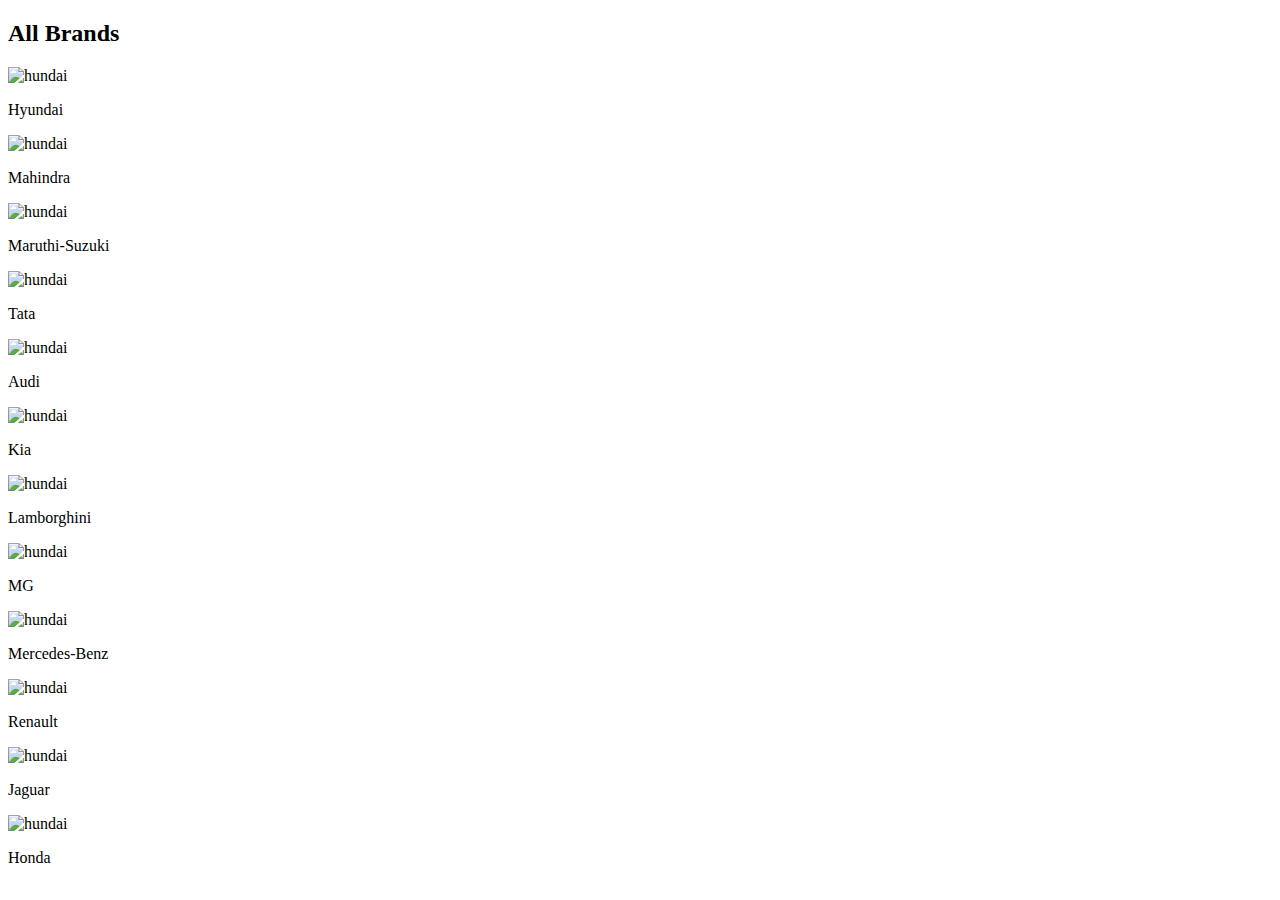
==== index.html @ c4c41a09 "index file" ====
<!DOCTYPE html>
<html lang="en">
<head>
    <meta charset="UTF-8">
    <meta name="viewport" content="width=device-width, initial-scale=1.0">
    <title>CARWALE</title>
    <link rel="stylesheet" href="style.css">
    <link href="https://cdn.jsdelivr.net/npm/bootstrap@5.0.2/dist/css/bootstrap.min.css" rel="stylesheet" integrity="sha384-EVSTQN3/azprG1Anm3QDgpJLIm9Nao0Yz1ztcQTwFspd3yD65VohhpuuCOmLASjC" crossorigin="anonymous">
</head>
<body>
    <h2>All Brands</h2>
    <div class="container">
        <div class="row">
            <div class="col"><img src="IMAGE/hyundai.jpg" alt="hundai" width="150px"><br><p>Hyundai</p></div>
            <div class="col"><img src="IMAGE/mahindra.jpg" alt="hundai" width="150px"><br><p>Mahindra</p></div>
            <div class="col"><img src="IMAGE/maruti-suzuki1647009823420.jpg" alt="hundai" width="150px"><br><p>Maruthi-Suzuki</p></div>
            <div class="col"><img src="IMAGE/tata.jpg" alt="hundai" width="150px"><br><p>Tata</p></div>
            <div class="col"><img src="IMAGE/audi.jpg" alt="hundai" width="150px"><br><p>Audi</p></div>
            <div class="col"><img src="IMAGE/kia.jpg" alt="hundai" width="150px"><br><p>Kia</p></div>
        </div>
        <div class="row">
            <div class="col"><img src="IMAGE/lamborghini.jpg" alt="hundai" width="150px"><br><p>Lamborghini</p></div>
            <div class="col"><img src="IMAGE/mg.jpg" alt="hundai" width="150px"><br><p>MG</p></div>
            <div class="col"><img src="IMAGE/mercedes-benz.jpg" alt="hundai" width="150px"><br><p>Mercedes-Benz</p></div>
            <div class="col"><img src="IMAGE/renault.jpg" alt="hundai" width="150px"><br><p>Renault</p></div>
            <div class="col"><img src="IMAGE/jaguar.jpg" alt="hundai" width="150px"><br><p>Jaguar</p></div>
            <div class="col"><img src="IMAGE/honda.jpg" alt="hundai" width="150px"><br><p>Honda</p></div>
        </div>
    </div>

    <!-- <div class="container">
        <div class="box"><img src=IMAGE/hyundai.jpg> </div>
        <div class="box">2</div>
        <div class="box">3</div>
        <div class="box">4</div>
        <div class="box">5</div>
        <div class="box">6</div>
    </div><br>
    <div class="container">
        <div class="box">1</div>
        <div class="box">2</div>
        <div class="box">3</div>
        <div class="box">4</div>
        <div class="box">5</div>
        <div class="box">6</div>
    </div> -->
    <script src="https://cdn.jsdelivr.net/npm/bootstrap@5.3.1/dist/js/bootstrap.bundle.min.js" integrity="sha384-HwwvtgBNo3bZJJLYd8oVXjrBZt8cqVSpeBNS5n7C8IVInixGAoxmnlMuBnhbgrkm" crossorigin="anonymous"></script>
</body>

</html>
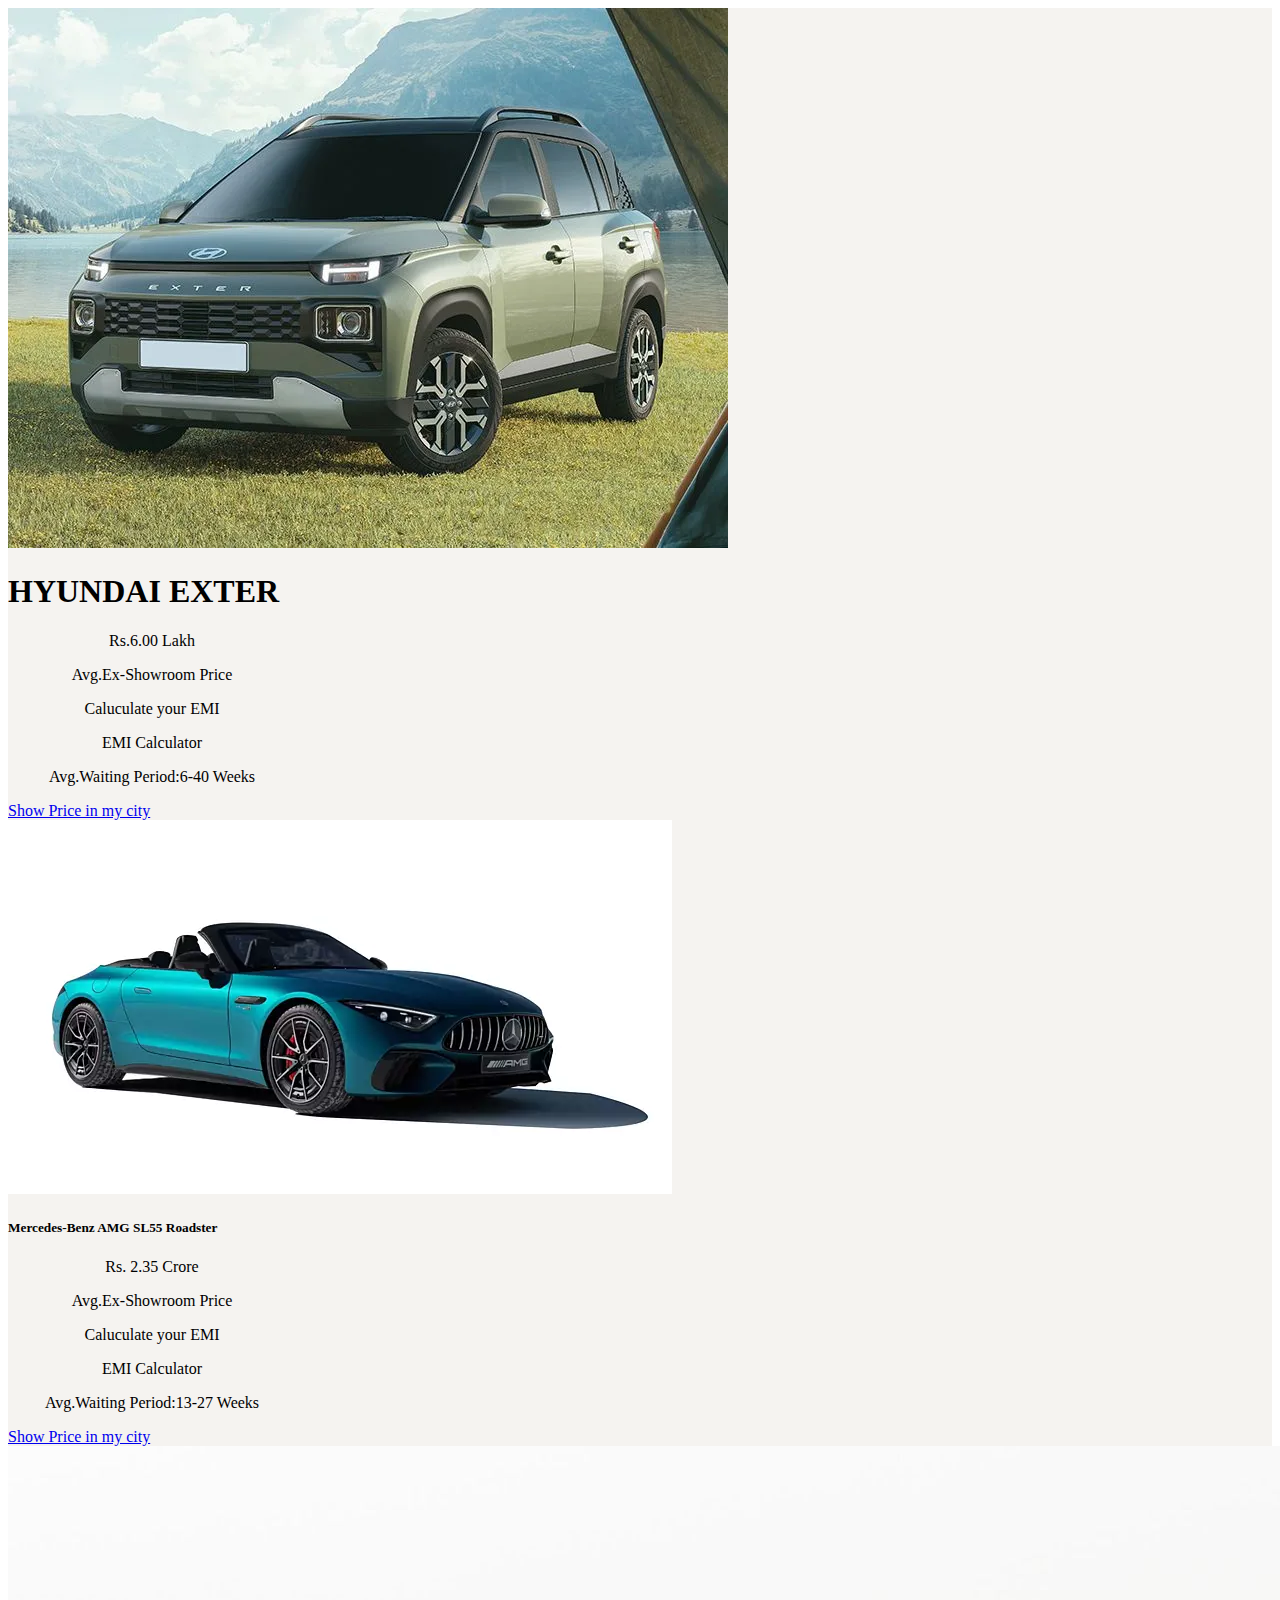
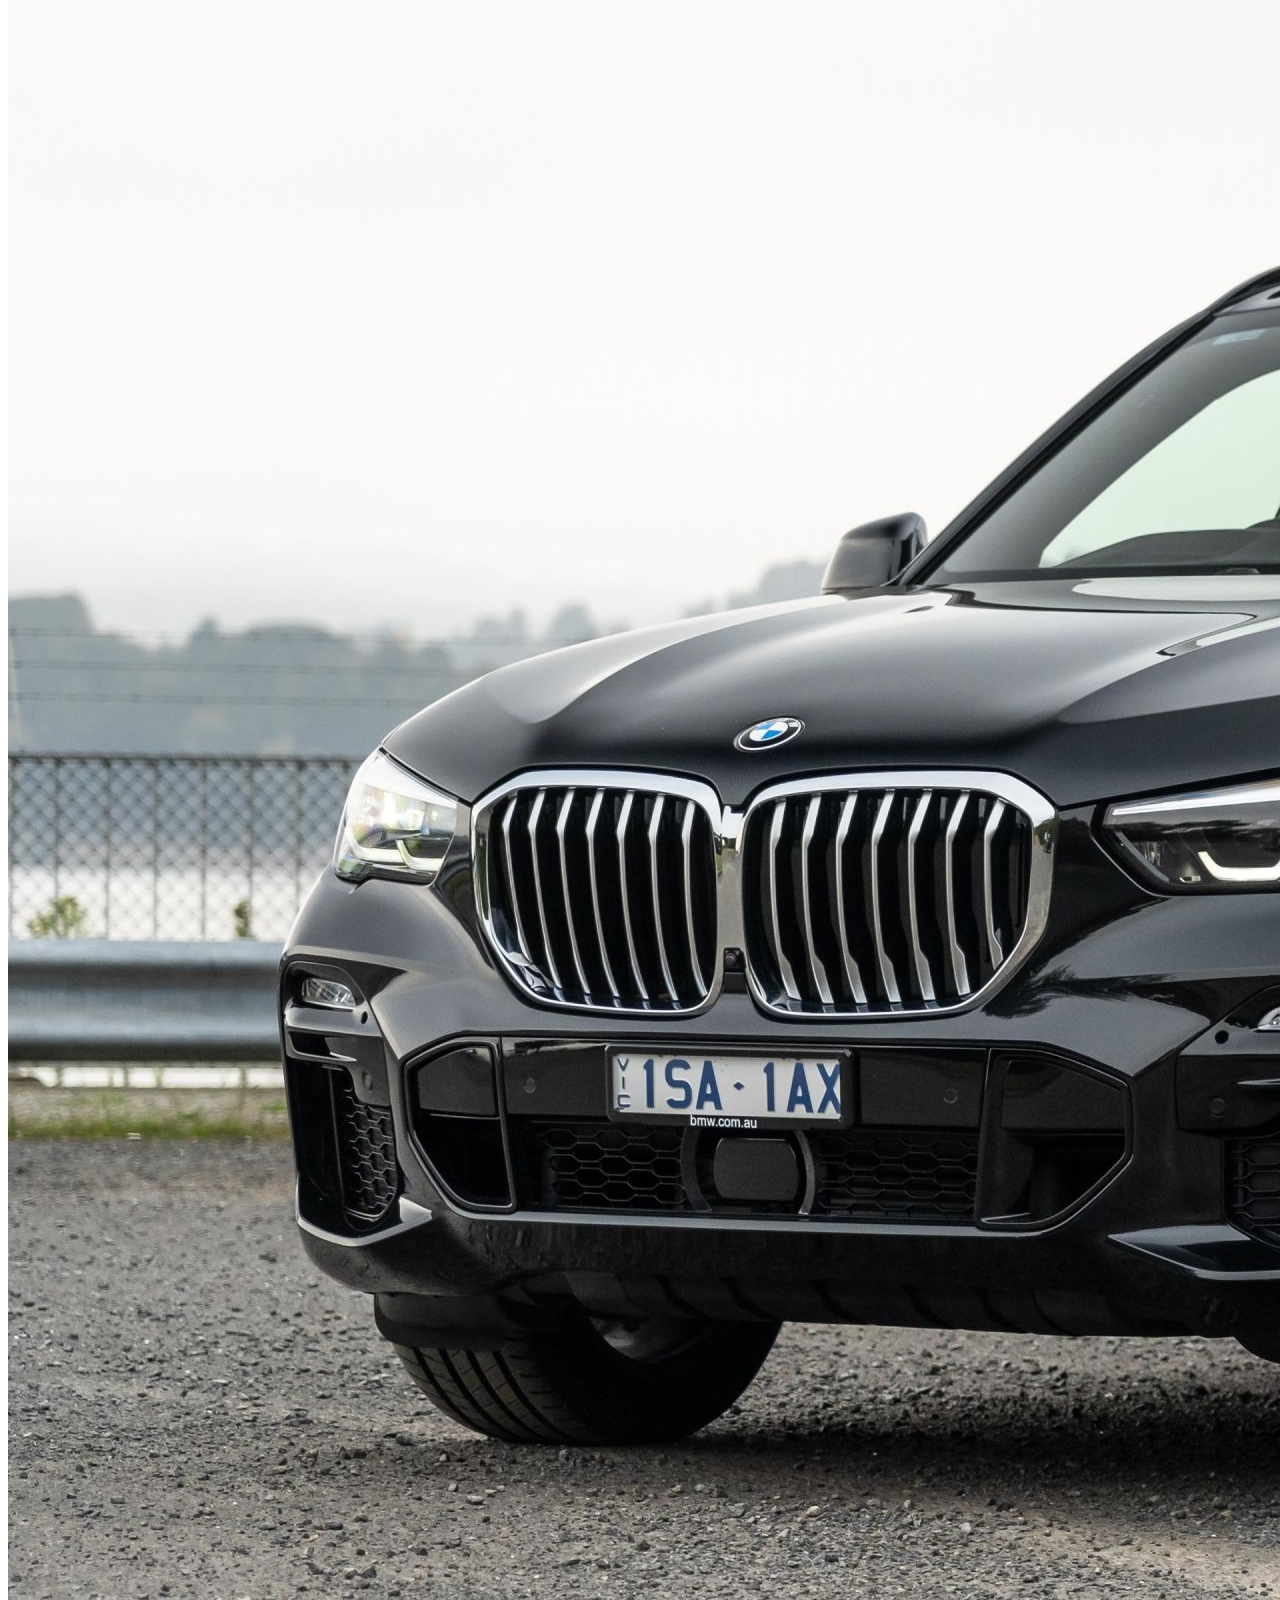
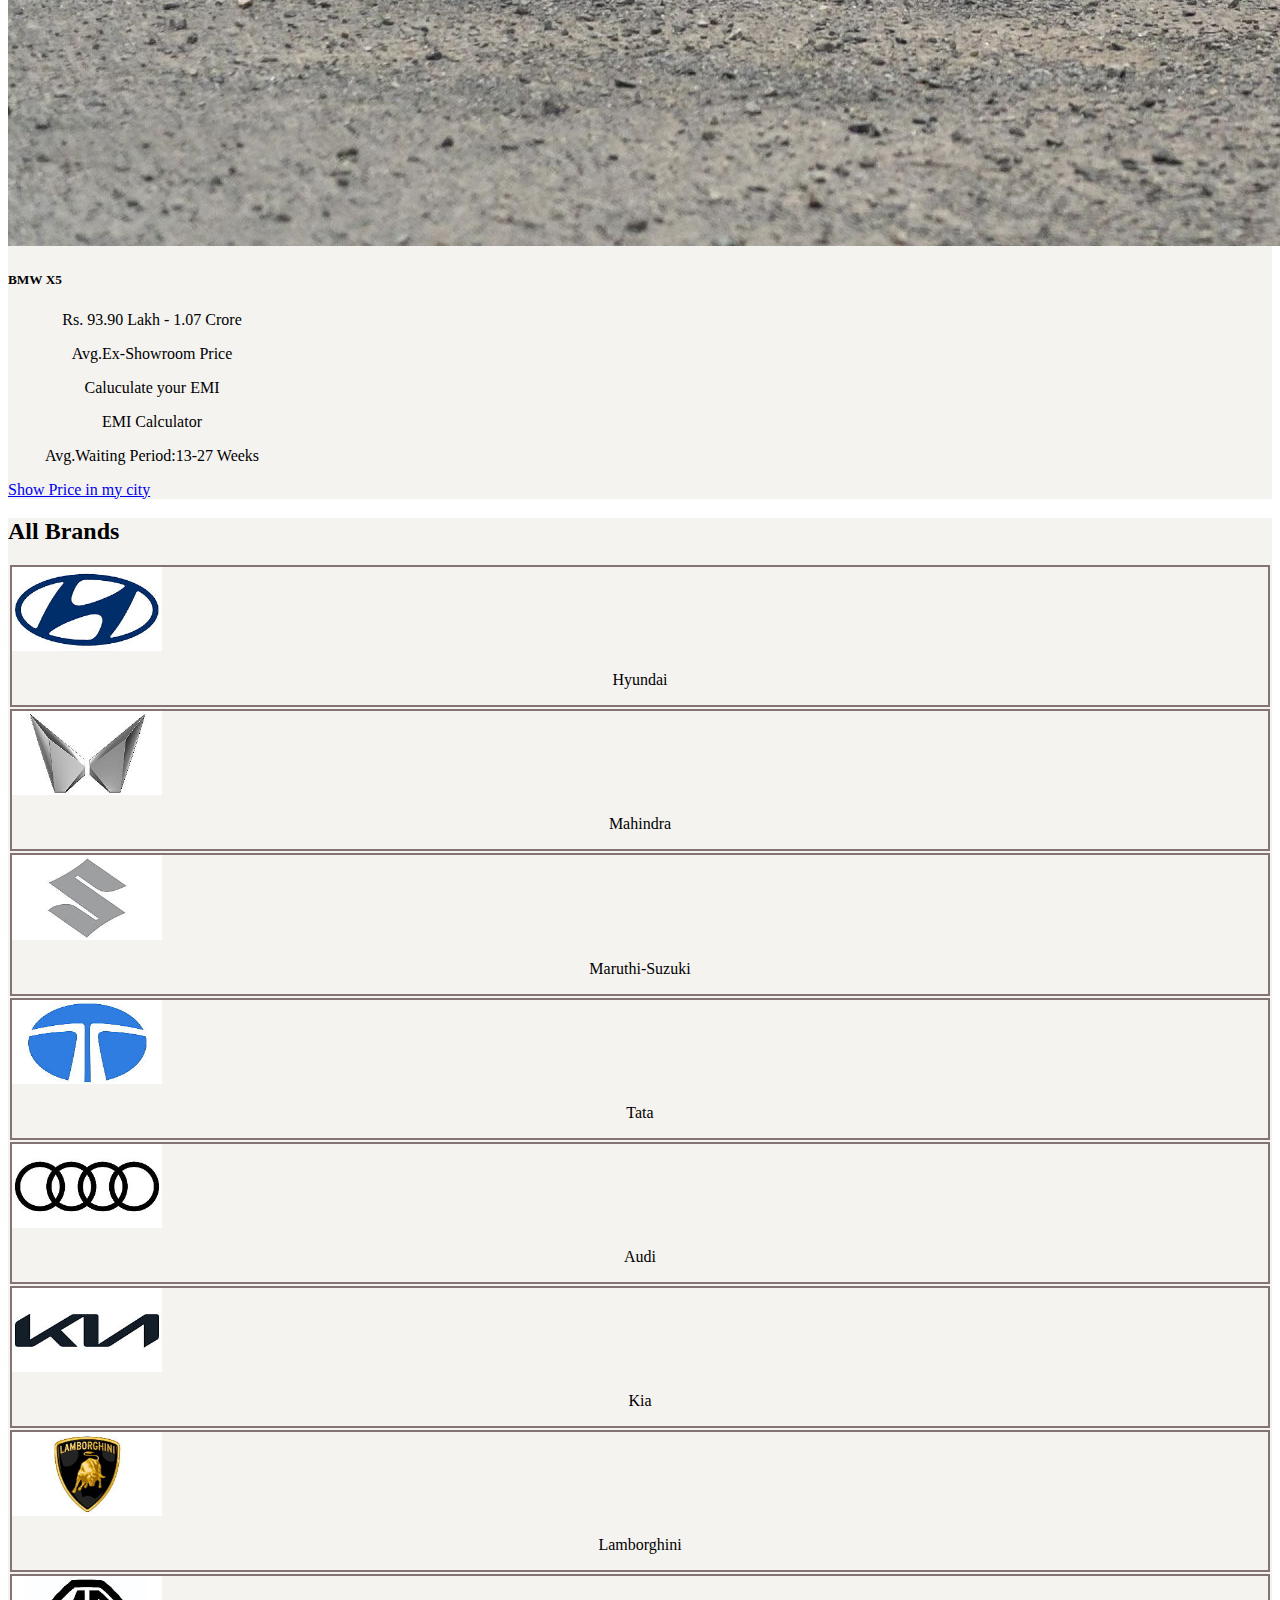
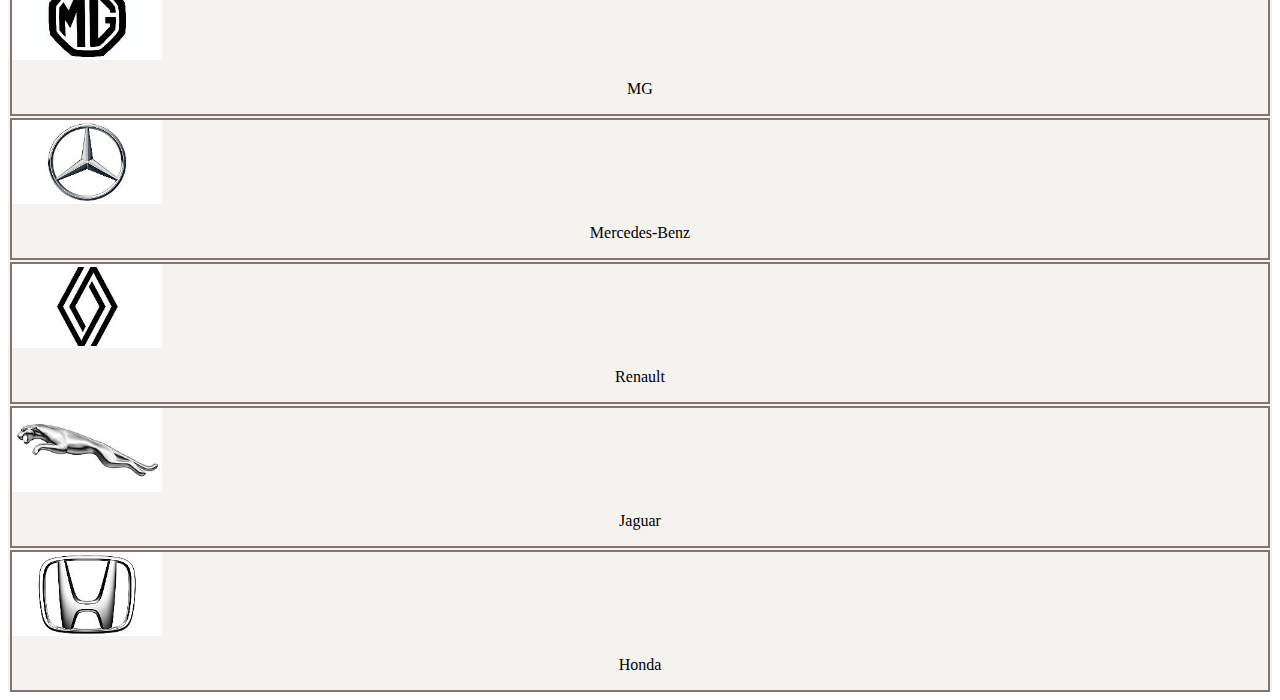
==== commit 595ffc1e: "added features cars section" ====
--- a/index.html
+++ b/index.html
@@ -8,42 +8,87 @@
     <link href="https://cdn.jsdelivr.net/npm/bootstrap@5.0.2/dist/css/bootstrap.min.css" rel="stylesheet" integrity="sha384-EVSTQN3/azprG1Anm3QDgpJLIm9Nao0Yz1ztcQTwFspd3yD65VohhpuuCOmLASjC" crossorigin="anonymous">
 </head>
 <body>
-    <h2>All Brands</h2>
-    <div class="container">
-        <div class="row">
-            <div class="col"><img src="IMAGE/hyundai.jpg" alt="hundai" width="150px"><br><p>Hyundai</p></div>
-            <div class="col"><img src="IMAGE/mahindra.jpg" alt="hundai" width="150px"><br><p>Mahindra</p></div>
-            <div class="col"><img src="IMAGE/maruti-suzuki1647009823420.jpg" alt="hundai" width="150px"><br><p>Maruthi-Suzuki</p></div>
-            <div class="col"><img src="IMAGE/tata.jpg" alt="hundai" width="150px"><br><p>Tata</p></div>
-            <div class="col"><img src="IMAGE/audi.jpg" alt="hundai" width="150px"><br><p>Audi</p></div>
-            <div class="col"><img src="IMAGE/kia.jpg" alt="hundai" width="150px"><br><p>Kia</p></div>
+    
+    <!-- Featured Cars starts ---------------------------------------->
+    <section class="page-section">
+        <div class="container">
+            <div class="row">
+                <div class="col-md-4">
+                    <div class="card" style="width: 18rem;">
+                        <img src="images/featured-cars/hyunadi.webp" class="card-img-top" alt="...">
+                        <div class="card-body">
+                        <h1 class="HYUNDAI EXTER">HYUNDAI EXTER</h1>
+                        <p class="Rs.6.00 Lakh">Rs.6.00 Lakh</p>
+                        <p class="Avg.Ex-Showroom price">Avg.Ex-Showroom Price</p>
+                        <p class="Calculate Your EMI">Caluculate your EMI</p>
+                        <p class="EMI Calculator">EMI Calculator</p>
+                        <p class="Avg.Waiting Period:6-40 Weeks">Avg.Waiting Period:6-40 Weeks</p>
+                        <a href="#" class="btn btn-primary">Show Price in my city</a>
+                        </div>
+                    </div>
+                </div>
+                <div class="col-md-4">
+                    <div class="card" style="width: 18rem;">
+                        <img src="images/featured-cars/benz.webp" class="card-img-top" alt="...">
+                        <div class="card-body">
+                        <h5 class="Mercedes-Benz AMG SL55 Roadster">Mercedes-Benz AMG SL55 Roadster</h5>
+                        <p class="Rs. 2.35 Crore">Rs. 2.35 Crore</p>
+                        <p class="Avg.Ex-Showrooom Price">Avg.Ex-Showroom Price</p>
+                        <p class="Calculate Your EMI">Caluculate your EMI</p>
+                        <p class="EMI Calculator">EMI Calculator</p>
+                        <p class="Avg.Waiting Period:13-27 Weeks">Avg.Waiting Period:13-27 Weeks</p>
+                        <a href="#" class="btn btn-primary">Show Price in my city</a>
+                        </div>
+                    </div>
+                </div>
+                <div class="col-md-4">
+                    <div class="card" style="width: 18rem;">
+                        <img src="images/featured-cars/BMW.jpg" class="card-img-top" alt="...">
+                        <div class="card-body">
+                        <h5 class="BMW X5">BMW X5</h5>
+                        <p class="Rs. 93.90 Lakh - 1.07 Crore">Rs. 93.90 Lakh - 1.07 Crore</p>
+                        <p class="Avg.Ex-Showrooom Price">Avg.Ex-Showroom Price</p>
+                        <p class="Calculate Your EMI">Caluculate your EMI</p>
+                        <p class="EMI Calculator">EMI Calculator</p>
+                        <p class="Avg.Waiting Period:13-27 Weeks">Avg.Waiting Period:13-27 Weeks</p>
+                        <a href="#" class="btn btn-primary">Show Price in my city</a>
+                        </div>
+                    </div>
+                </div>
+            </div>
         </div>
-        <div class="row">
-            <div class="col"><img src="IMAGE/lamborghini.jpg" alt="hundai" width="150px"><br><p>Lamborghini</p></div>
-            <div class="col"><img src="IMAGE/mg.jpg" alt="hundai" width="150px"><br><p>MG</p></div>
-            <div class="col"><img src="IMAGE/mercedes-benz.jpg" alt="hundai" width="150px"><br><p>Mercedes-Benz</p></div>
-            <div class="col"><img src="IMAGE/renault.jpg" alt="hundai" width="150px"><br><p>Renault</p></div>
-            <div class="col"><img src="IMAGE/jaguar.jpg" alt="hundai" width="150px"><br><p>Jaguar</p></div>
-            <div class="col"><img src="IMAGE/honda.jpg" alt="hundai" width="150px"><br><p>Honda</p></div>
+    </section>
+    <!-- Featured Cars end ---------------------------------------->
+
+    <!--All brands section  starts ------------------------------->
+    <section class="page-section">
+        
+        <div class="container">
+            <div class="section-title">
+                <h2>All Brands</h2>
+            </div>
+
+            <div class="row">
+                <div class="col"><img src="images/hyundai.jpg" alt="hundai" width="150px"><br><p>Hyundai</p></div>
+                <div class="col"><img src="images/mahindra.jpg" alt="hundai" width="150px"><br><p>Mahindra</p></div>
+                <div class="col"><img src="images/maruti-suzuki1647009823420.jpg" alt="hundai" width="150px"><br><p>Maruthi-Suzuki</p></div>
+                <div class="col"><img src="images/tata.jpg" alt="hundai" width="150px"><br><p>Tata</p></div>
+                <div class="col"><img src="images/audi.jpg" alt="hundai" width="150px"><br><p>Audi</p></div>
+                <div class="col"><img src="images/kia.jpg" alt="hundai" width="150px"><br><p>Kia</p></div>
+            </div>
+            <div class="row">
+                <div class="col"><img src="images/lamborghini.jpg" alt="hundai" width="150px"><br><p>Lamborghini</p></div>
+                <div class="col"><img src="images/mg.jpg" alt="hundai" width="150px"><br><p>MG</p></div>
+                <div class="col"><img src="images/mercedes-benz.jpg" alt="hundai" width="150px"><br><p>Mercedes-Benz</p></div>
+                <div class="col"><img src="images/renault.jpg" alt="hundai" width="150px"><br><p>Renault</p></div>
+                <div class="col"><img src="images/jaguar.jpg" alt="hundai" width="150px"><br><p>Jaguar</p></div>
+                <div class="col"><img src="images/honda.jpg" alt="hundai" width="150px"><br><p>Honda</p></div>
+            </div>
         </div>
-    </div>
+    </section>
+    <!--All brands section end ------------------------------->
 
-    <!-- <div class="container">
-        <div class="box"><img src=IMAGE/hyundai.jpg> </div>
-        <div class="box">2</div>
-        <div class="box">3</div>
-        <div class="box">4</div>
-        <div class="box">5</div>
-        <div class="box">6</div>
-    </div><br>
-    <div class="container">
-        <div class="box">1</div>
-        <div class="box">2</div>
-        <div class="box">3</div>
-        <div class="box">4</div>
-        <div class="box">5</div>
-        <div class="box">6</div>
-    </div> -->
+    
     <script src="https://cdn.jsdelivr.net/npm/bootstrap@5.3.1/dist/js/bootstrap.bundle.min.js" integrity="sha384-HwwvtgBNo3bZJJLYd8oVXjrBZt8cqVSpeBNS5n7C8IVInixGAoxmnlMuBnhbgrkm" crossorigin="anonymous"></script>
 </body>
 
--- a/style.css
+++ b/style.css
@@ -0,0 +1,31 @@
+
+/* .box{
+  width: 10%;
+  height: 10px;
+  background: rgb(235, 235, 235);
+  margin: 1px;
+  box-sizing: border-box;
+  font-size: 50px;
+  padding: 100px;
+} */
+/* add responsive media queries */
+@media screen and (max-width: 1200px) {
+  .box{
+    width: 40%;
+  } 
+}
+@media screen and (max-width: 600px) {
+  .box{
+    width: 90%;
+  } 
+}
+.col{
+  margin: 2px;
+  border: 2px solid rgb(131, 115, 115);
+}
+.container{
+  background-color: rgb(245, 243, 240);
+}
+p{
+  text-align: center;
+}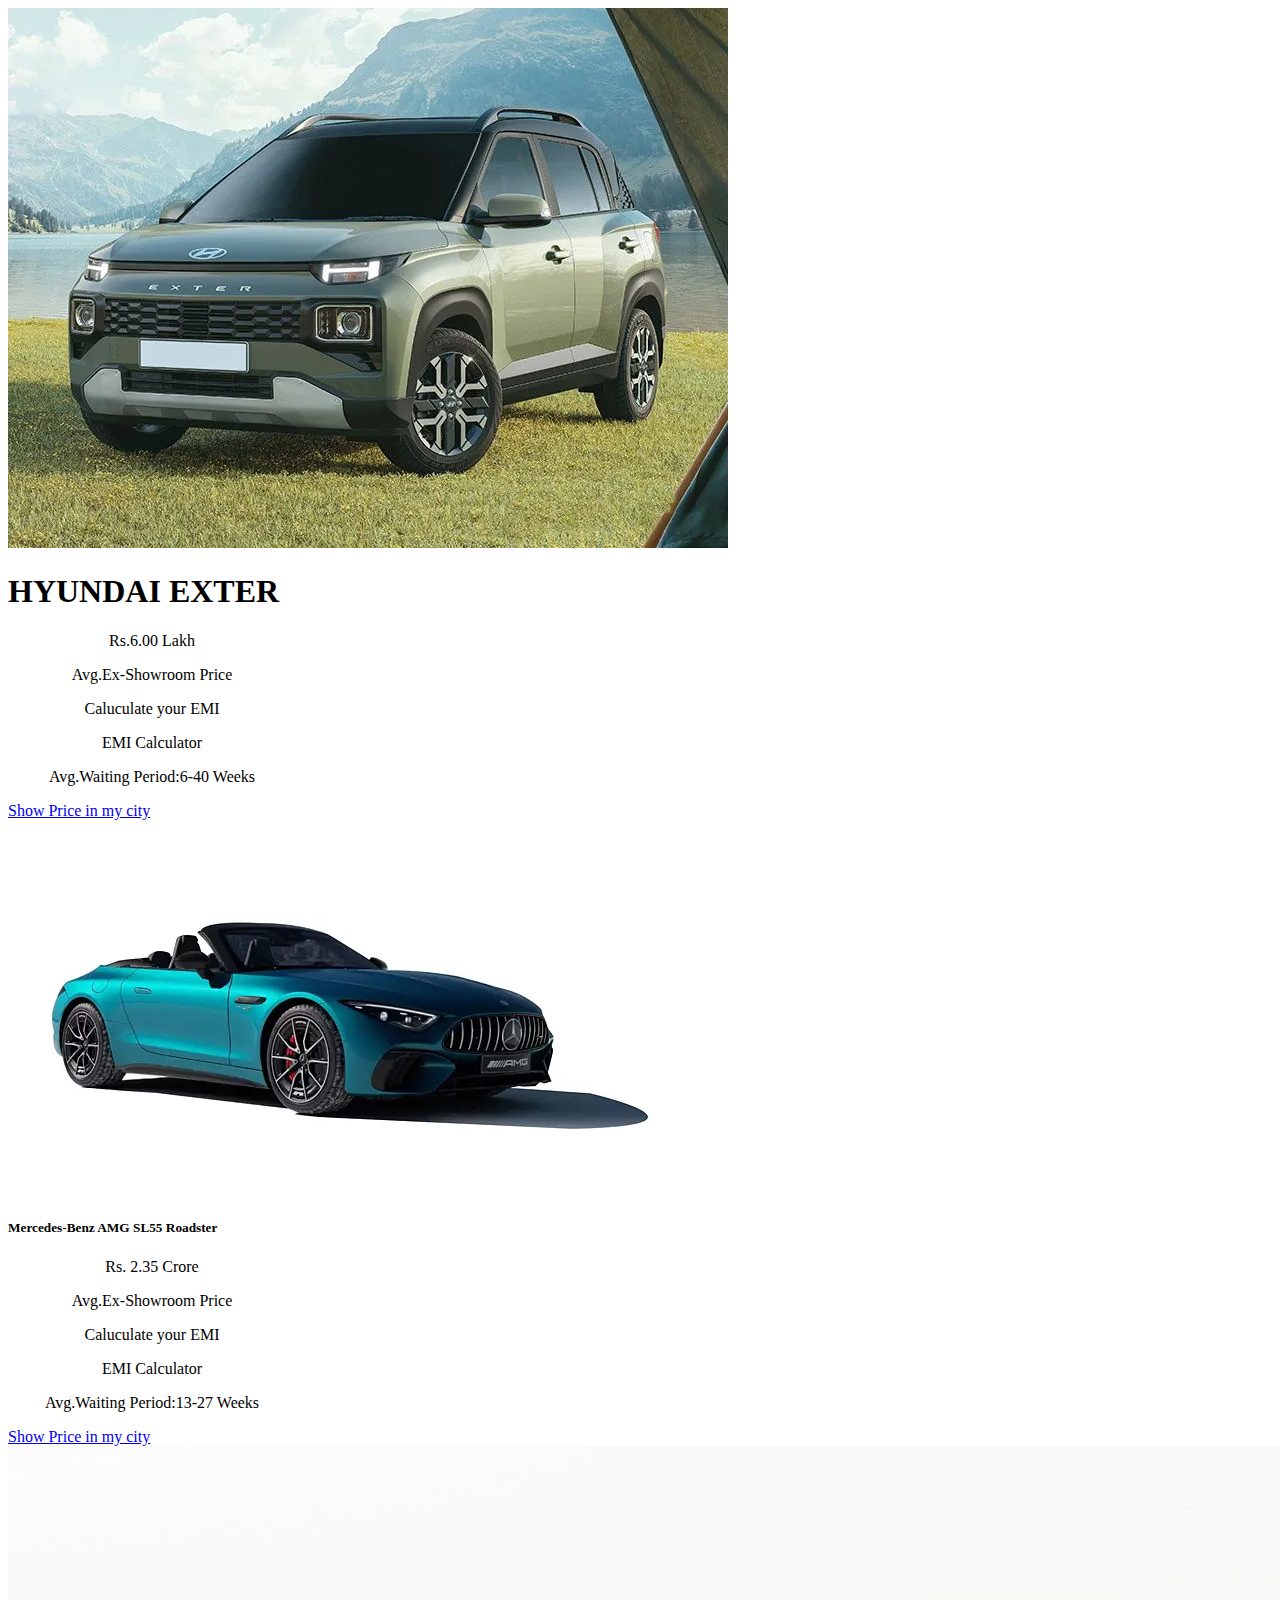
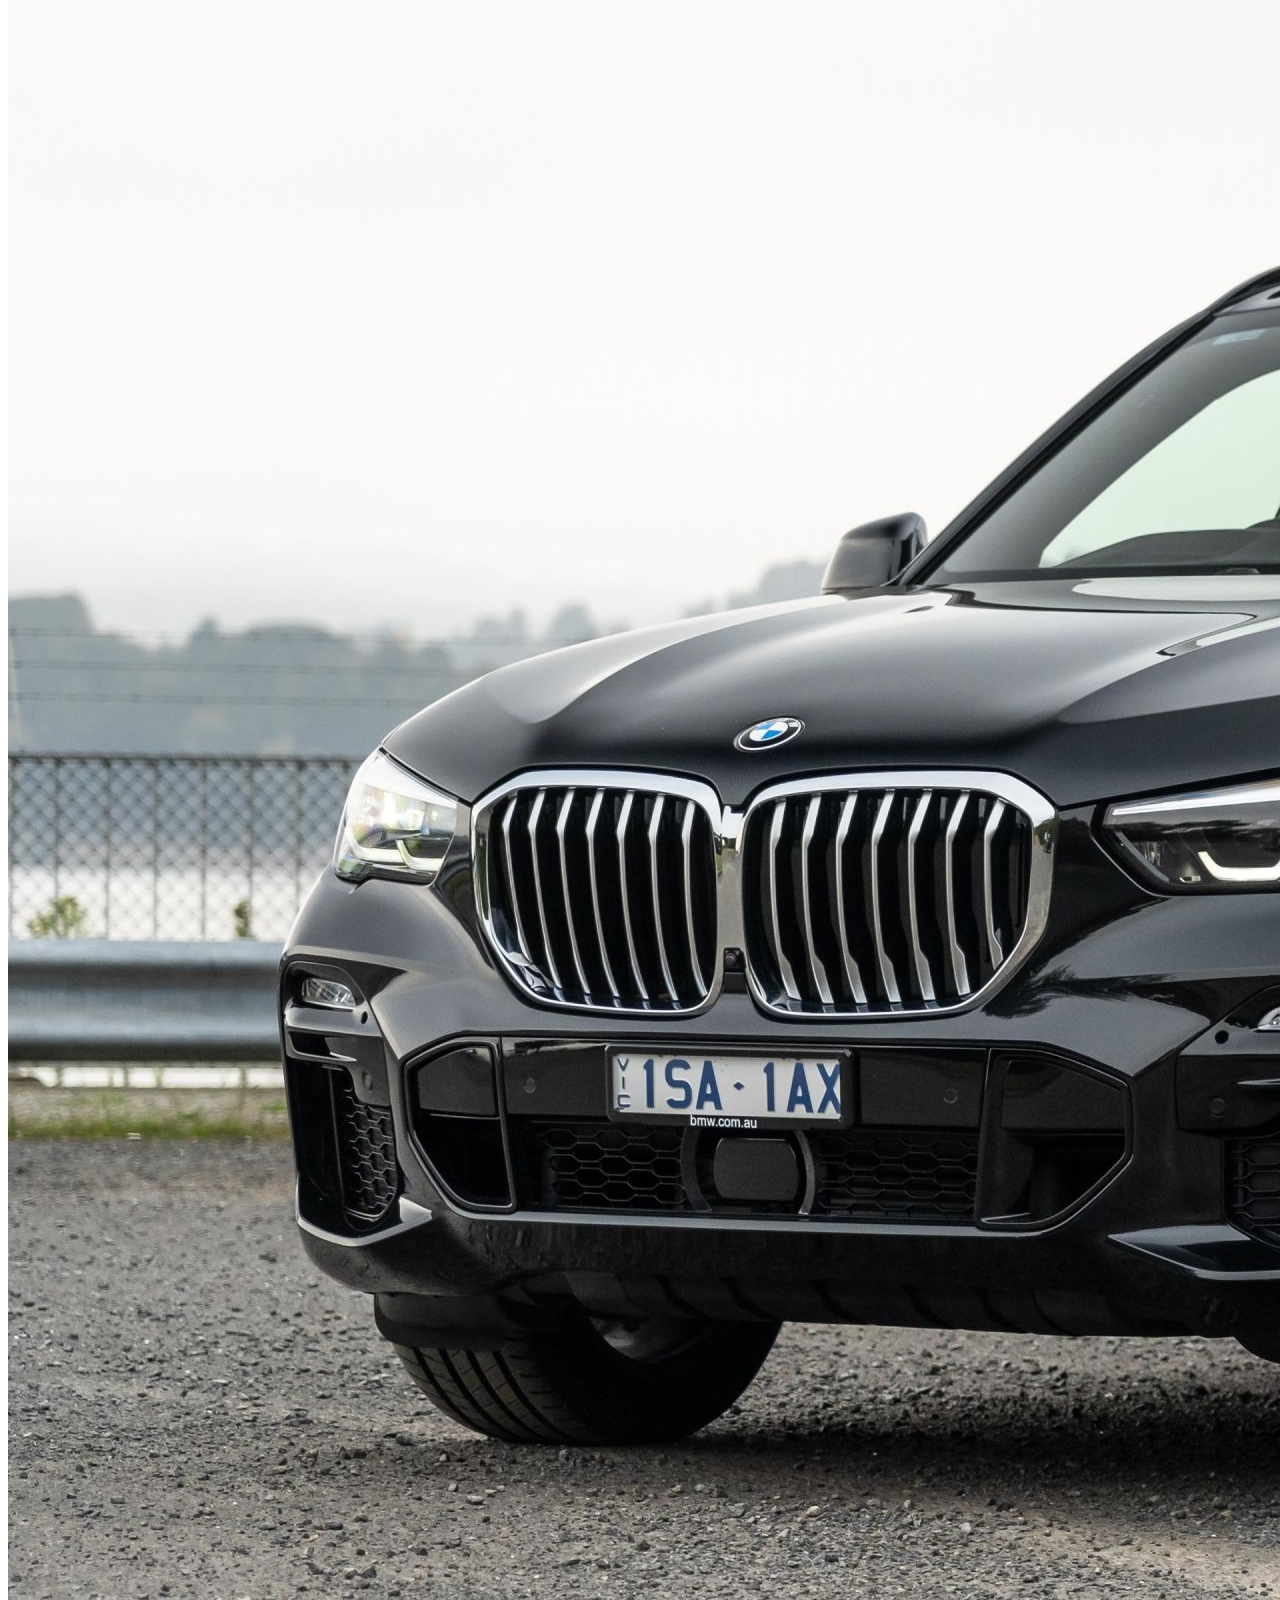
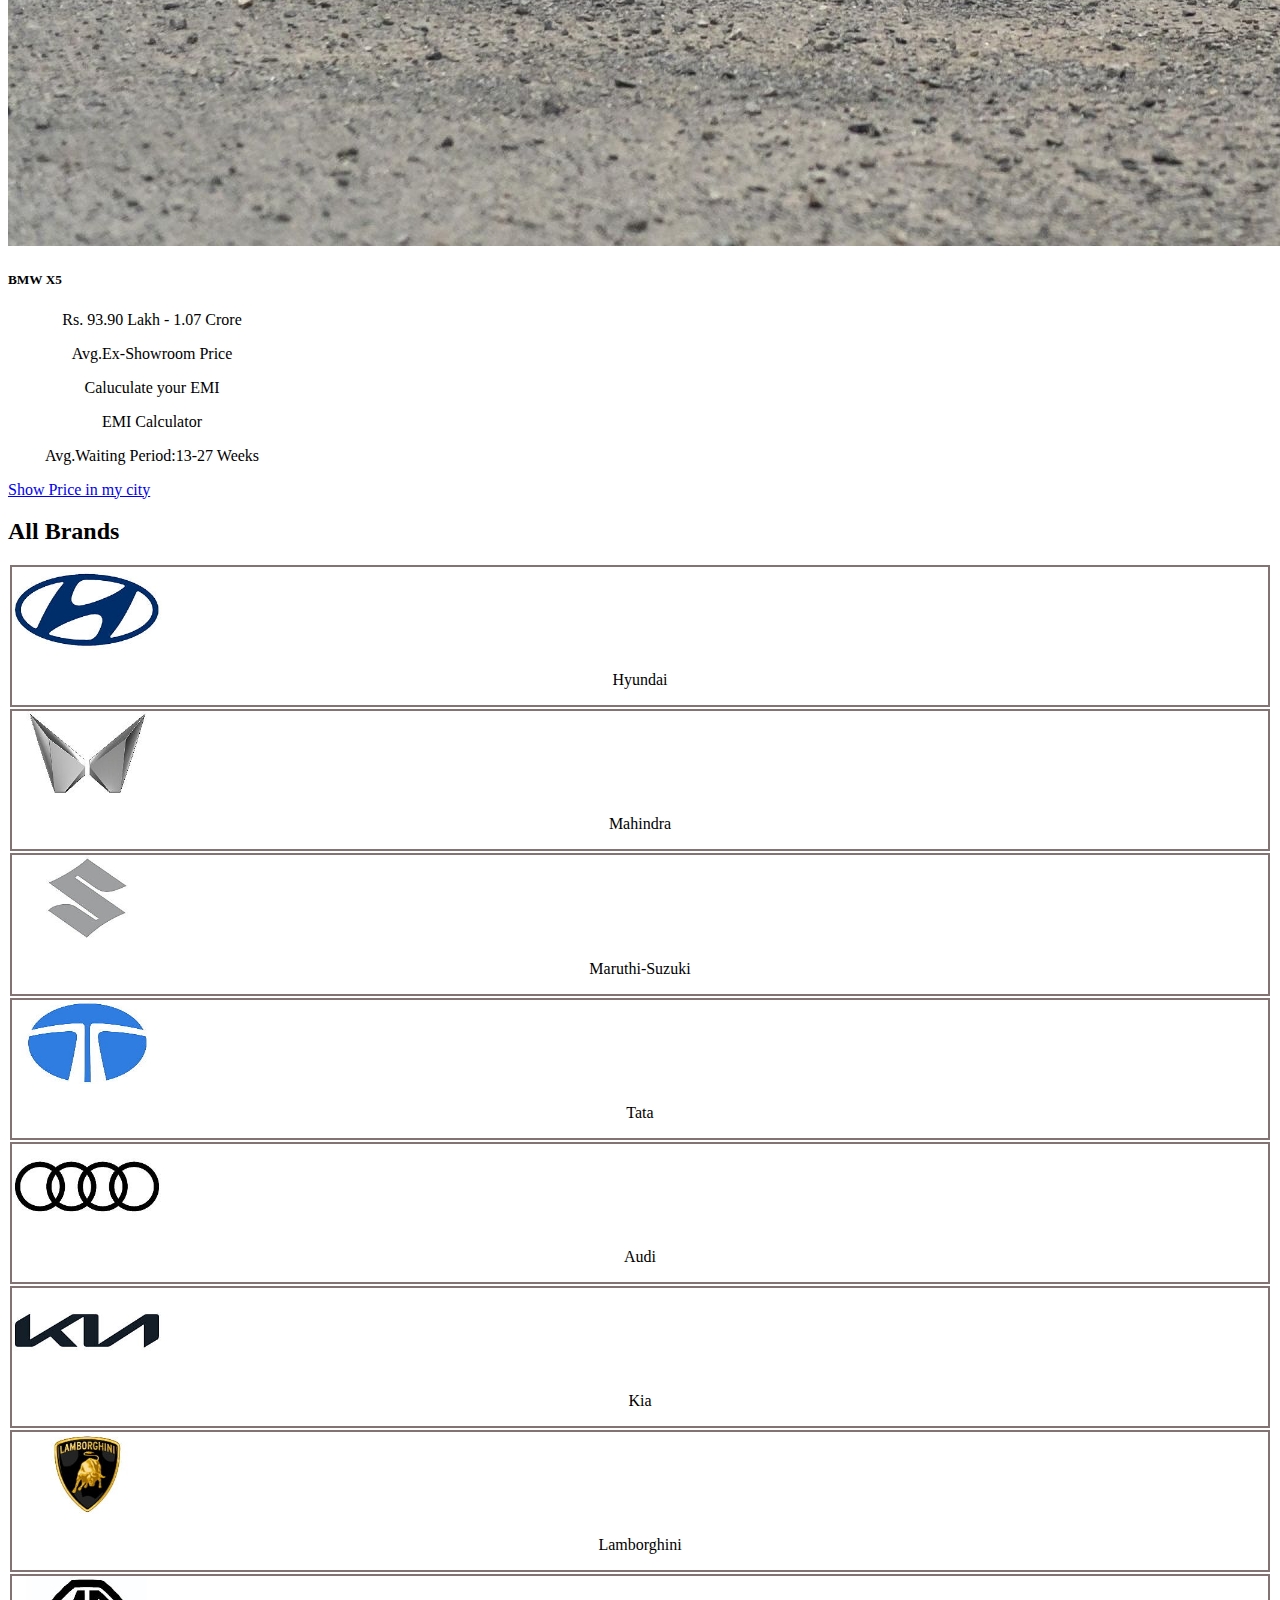
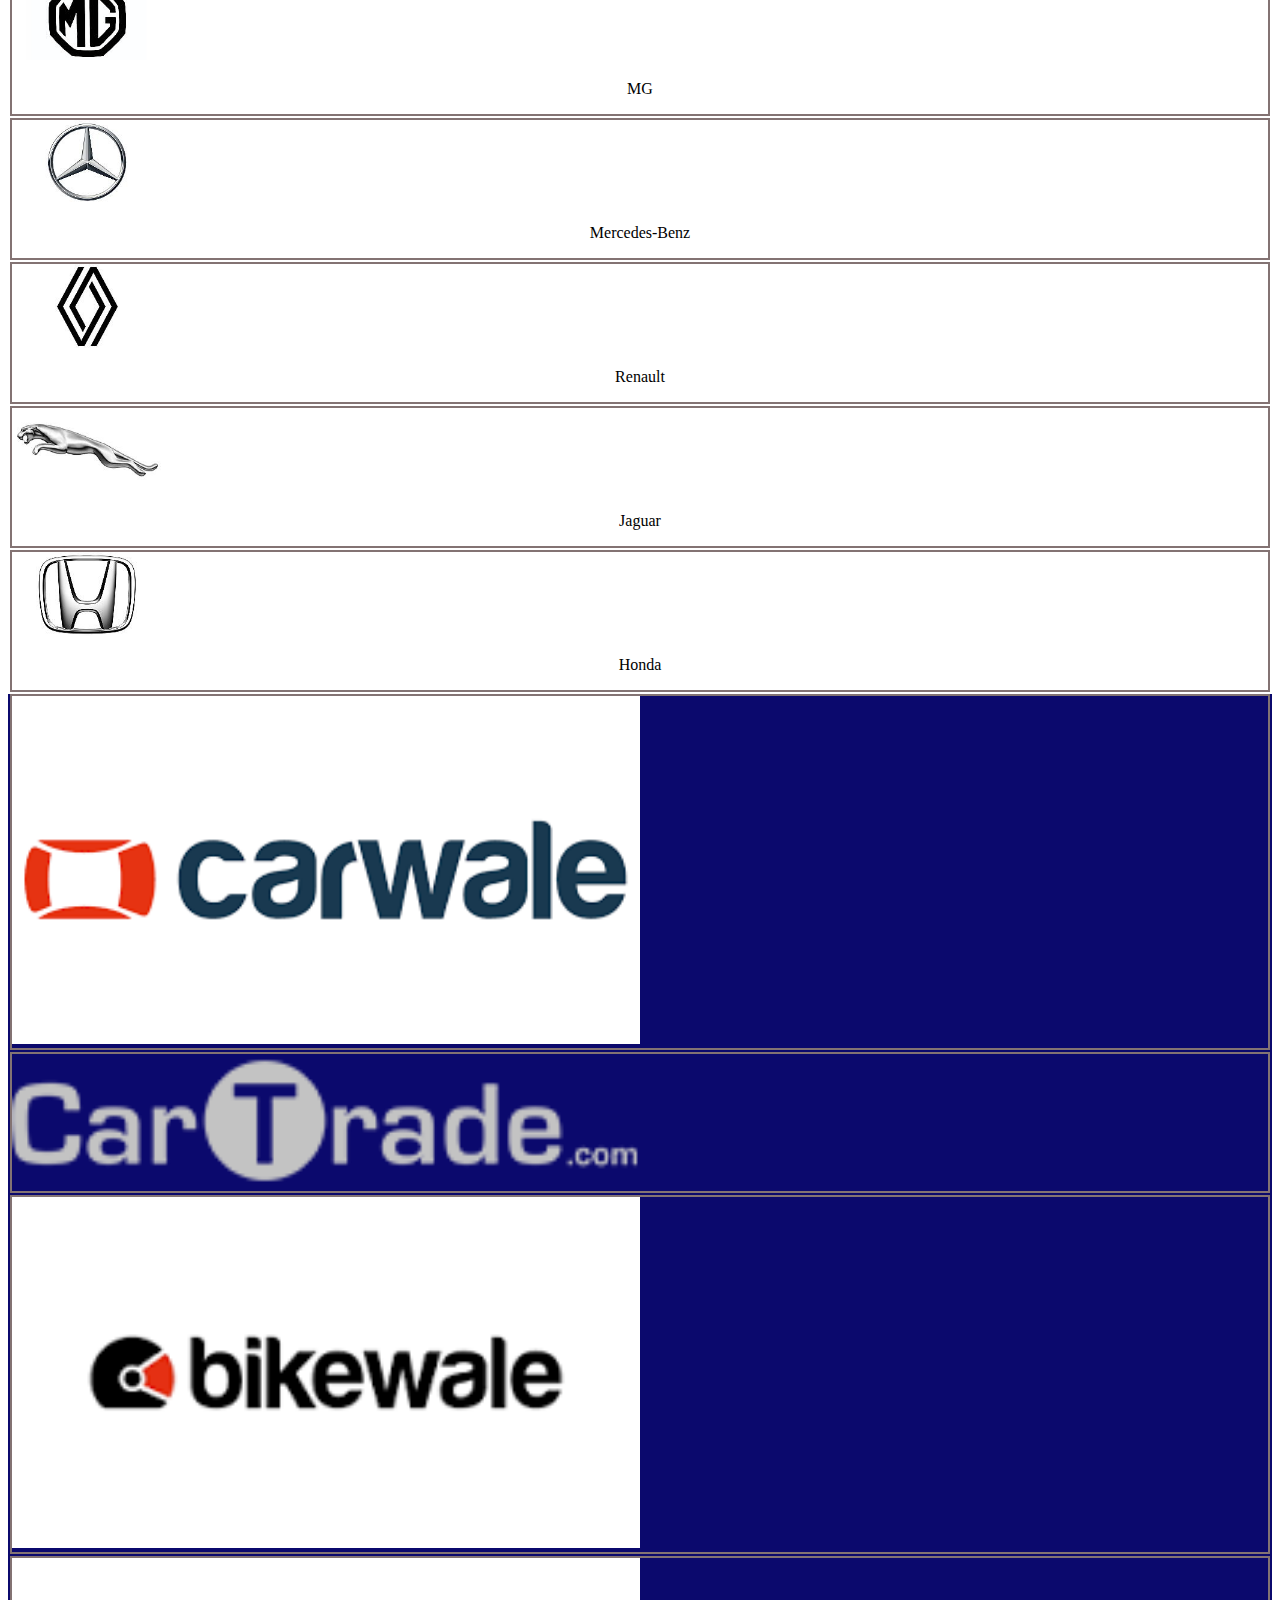
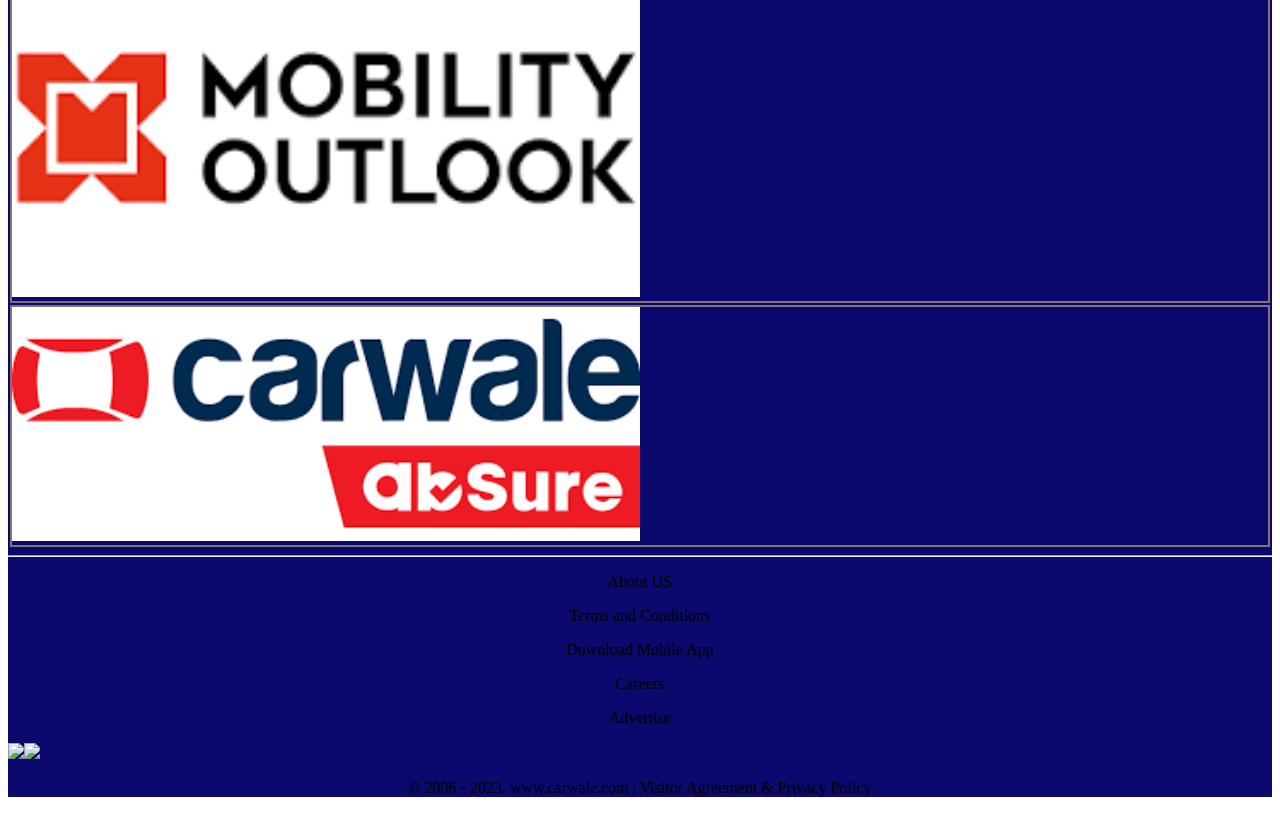
==== commit ebe608bd: "added footer" ====
--- a/index.html
+++ b/index.html
@@ -88,6 +88,53 @@
     </section>
     <!--All brands section end ------------------------------->
 
+    <!--Footer section starts------------------------------->
+    <footer style="background-color:rgb(11, 9, 109);" class="mt-5 pt-5 pb-5">
+        <div class="container " >
+            <div class="row"  >
+                <div class="col"><img src="images/footer-imgs/LOGO.png" width="50%"></div>
+                <div class="col"><img src="images/footer-imgs/CARTRADE.png" width="50%"></div>
+                <div class="col"><img src="images/footer-imgs/BIKEWALE.png"width="50%"></div>
+                <div class="col"><img src="images/footer-imgs/MOBILITY.png"width="50%"></div>
+                <div class="col"><img src="images/footer-imgs/Absure.png"width="50%"></div>
+            </div>
+            <div class="row m-auto">
+                <!-- <div class="col-lg-6"> -->
+                <hr>
+                <div class="col-lg-4 p-1 " >
+                    <p>About US</p>
+                   
+                </div>
+                <div class="col-lg-4">
+                   <p>Terms and Conditions</p>
+                    
+                </div>
+                <div class="col-lg-4">
+                  <p>Download Mobile App</p>
+                </div>  
+            </div>
+            <div class="row">
+                <div class="col-lg-4">
+                    <p>Careers</p>
+                </div>
+                <div class="col-lg-4">
+                  <p>Advertise</p>
+                </div>
+                <div class="col-lg-4 p-2 m-auto">
+                    <img src="C:\Users\ASHVITHA\Downloads\play-store.png"><img src="C:\Users\ASHVITHA\Downloads\App store.png">
+                </div>
+              
+            </div>
+            <div class="About us"></div>
+            <div class="row m-auto">
+                <div class="col-lg-12 text-center p-2">
+                    <p>© 2006 - 2023. www.carwale.com    |    Visitor Agreement & Privacy Policy</p>
+                </div>
+            </div>
+        </div>
+        
+      </footer>
+      <!--Footer section ends------------------------------->
     
     <script src="https://cdn.jsdelivr.net/npm/bootstrap@5.3.1/dist/js/bootstrap.bundle.min.js" integrity="sha384-HwwvtgBNo3bZJJLYd8oVXjrBZt8cqVSpeBNS5n7C8IVInixGAoxmnlMuBnhbgrkm" crossorigin="anonymous"></script>
 </body>
--- a/style.css
+++ b/style.css
@@ -23,9 +23,9 @@
   margin: 2px;
   border: 2px solid rgb(131, 115, 115);
 }
-.container{
+/* .container{
   background-color: rgb(245, 243, 240);
-}
+} */
 p{
   text-align: center;
 }